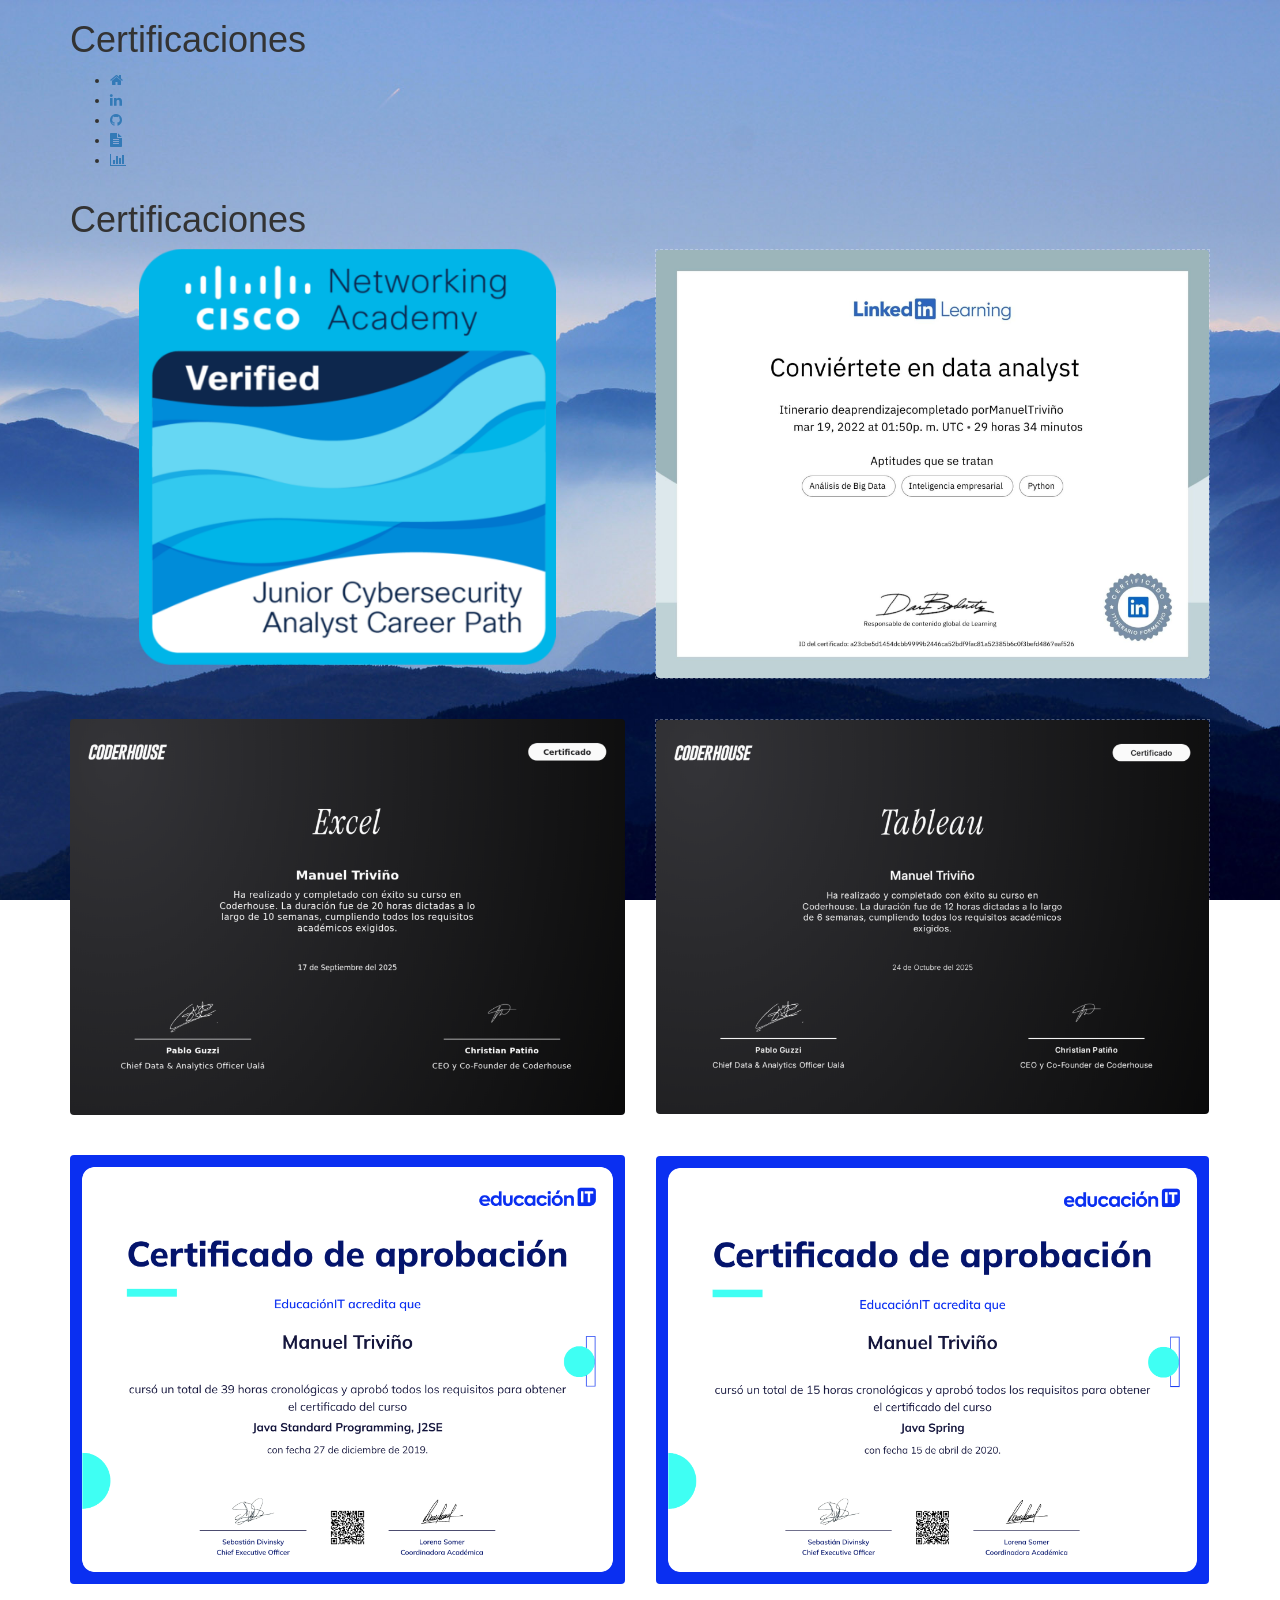
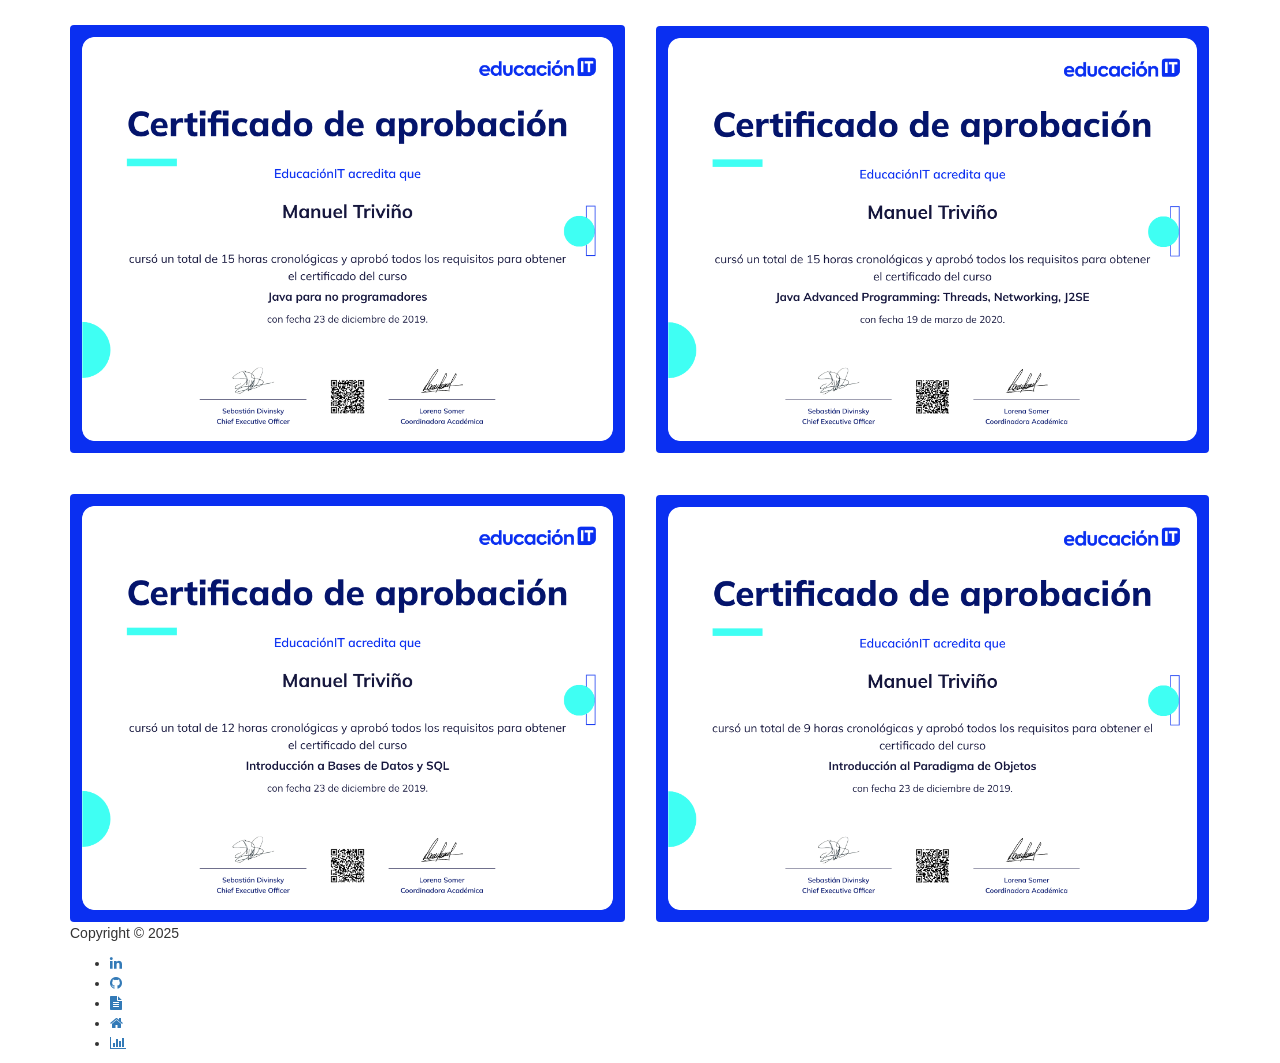
==== certificacion.html @ c51cb2e2 "Add files via upload" ====
<!DOCTYPE html>
<html lang="es">
<head>
	<meta charset="utf-8">
	<title>Presentación Visual</title>
	<meta http-equiv="X-UA-Compatible" content="IE=Edge">
	<meta name="viewport" content="width=device-width, initial-scale=1">
	<meta name="keywords" content="">
	<meta name="description" content="">

	<!-- stylesheet css -->
	<link rel="stylesheet" href="css/bootstrap.min.css">
	<link rel="stylesheet" href="css/font-awesome.min.css">
	<link rel="stylesheet" href="css/templatemo-blue.css">
	<link rel="icon" type="image/x-icon" href="images/logo2.PNG" /> 
</head>
<body data-spy="scroll" data-target=".navbar-collapse">

<!-- preloader section -->
<div class="preloader">
	<div class="sk-spinner sk-spinner-wordpress">
       <span class="sk-inner-circle"></span>
     </div>
</div>

<!-- header section -->
<header>
	<div class="container">
		<div class="row">
			<div class="col-md-12 col-sm-12">
				<!--<img src="images/perfil.jpg" class="img-responsive img-circle tm-border" alt="perfil">
				<hr>
				<!-- Texto eliminado, imagen agregada -->
				<div style="margin-top: 20px;">
                    <h1 class="white bold shadow">Certificaciones</h1>
				</div>
			</div>
		</div>
	</div> 
	<div class="container">
		<div class="row">
			<div class="col-md-12 col-sm-12">
				<ul class="social-icons">
					<li><a href="index.html" class="fa fa-home"></a></li>
					<li><a href="https://www.linkedin.com/in/manuel-trivi%C3%B1o-diaz-/" class="fa fa-linkedin"></a></li>  
					<li><a href="https://github.com/Manueltrivino" class="fa fa-github"></a></li>
					<li><a href="images/Manuel-Triviño.pdf" class="fa fa-file-text" title="Mi CV"></a></li>
					<li><a href="Tableau.html" class="fa fa-bar-chart" title="Data Analist" aria-label="Ver dashboard en Tableau"></a></li> 
					
					
				</ul>
			</div>
		</div>
	</div>
</header>
<div class="container">
	<div class="row">
		<div class="col-md-12 col-sm-12">
			<div style="margin-top: 20px;" id="tableau">
				<h1 class="white bold shadow">Certificaciones</h1>
			</div>
		</div>
	</div>
</div> 
		
<!-- about and skills section -->
<section class="container">
	<div class="row">
		<!-- Bloque Izquierdo: About (Informacion General Cine) -->
		<div class="col-md-6 col-sm-12">
			<div class="about">
				<!-- Texto eliminado, imagen agregada -->
				<img src="images/certis/junior-cybersecurity-analyst-career-path.1.png" class="img-responsive center-block" style="width: 75%; border-radius: 4px;" alt="Sibersecurity Analyst">
			</div>
		</div>
		
		<!-- Bloque Derecho: Skills (Mantiene estructura vacía o lista para contenido) -->
		<div class="col-md-6 col-sm-12">
			<div class="skills">
				<!-- Textos y barras eliminados para conservar estructura limpia -->
				
				<div style="min-height: 200px; border: 1px dashed rgba(255,255,255,0.3); display: flex; align-items: center; justify-content: center;">
					<!--<span style="color: rgba(255,255,255,0.5);">Espacio reservado</span> -->
                    <img src="images/certis/CertificadoDeFinalizacion_Conviertete en data analyst.pdf.jpg" class="img-responsive center-block" style="width: 100%; border-radius: 4px;" alt="General Cine">
				</div>
			</div>
		</div>
	</div>
</section> 





<!-- about and skills section -->
 <div style="margin-top: 40px;">
<section class="container">
	<div class="row">
		<!-- Bloque Izquierdo: About (Informacion General Cine) -->
		<div class="col-md-6 col-sm-12">
			<div class="about">
				<!-- Texto eliminado, imagen agregada -->
				<img src="images/certis/excel.png" class="img-responsive center-block" style="width: 100%; border-radius: 4px;" alt="General Cine">
			</div>
		</div>
		
		<!-- Bloque Derecho: Skills (Mantiene estructura vacía o lista para contenido) -->
		<div class="col-md-6 col-sm-12">
			<div class="skills">
				<!-- Textos y barras eliminados para conservar estructura limpia -->
				
				<div style="min-height: 200px; border: 1px dashed rgba(255,255,255,0.3); display: flex; align-items: center; justify-content: center;">
					<!--<span style="color: rgba(255,255,255,0.5);">Espacio reservado</span> -->
                    <img src="images/certis/tableu.png" class="img-responsive center-block" style="width: 100%; border-radius: 4px;" alt="General Cine">
				</div>
			</div>
		</div>
	</div>
</section>

<div style="margin-top: 40px;">
<section class="container">
	<div class="row">
		<!-- Bloque Izquierdo: About (Informacion General Cine) -->
		<div class="col-md-6 col-sm-12">
			<div class="about">
				<!-- Texto eliminado, imagen agregada -->
				<img src="images/certis/Certificado-Java-Standard-Programming,-J2SE-EducaciónIT.png" class="img-responsive center-block" style="width: 100%; border-radius: 4px;" alt="General Cine">
			</div>
		</div>
		
		<!-- Bloque Derecho: Skills (Mantiene estructura vacía o lista para contenido) -->
		<div class="col-md-6 col-sm-12">
			<div class="skills">
				<!-- Textos y barras eliminados para conservar estructura limpia -->
				
				<div style="min-height: 200px; border: 1px dashed rgba(255,255,255,0.3); display: flex; align-items: center; justify-content: center;">
					<!--<span style="color: rgba(255,255,255,0.5);">Espacio reservado</span> -->
                    <img src="images/certis/Certificado-Java-Spring-EducaciónIT.png" class="img-responsive center-block" style="width: 100%; border-radius: 4px;" alt="General Cine">
				</div>
			</div>
		</div>
	</div>
</section>

<div style="margin-top: 40px;">
<section class="container">
	<div class="row">
		<!-- Bloque Izquierdo: About (Informacion General Cine) -->
		<div class="col-md-6 col-sm-12">
			<div class="about">
				<!-- Texto eliminado, imagen agregada -->
				<img src="images/certis/Certificado-Java-para-no-programadores-EducaciónIT.png" class="img-responsive center-block" style="width: 100%; border-radius: 4px;" alt="General Cine">
			</div>
		</div>
		
		<!-- Bloque Derecho: Skills (Mantiene estructura vacía o lista para contenido) -->
		<div class="col-md-6 col-sm-12">
			<div class="skills">
				<!-- Textos y barras eliminados para conservar estructura limpia -->
				
				<div style="min-height: 200px; border: 1px dashed rgba(255,255,255,0.3); display: flex; align-items: center; justify-content: center;">
					<!--<span style="color: rgba(255,255,255,0.5);">Espacio reservado</span> -->
                    <img src="images/certis/Certificado-Java-Advanced-Programming_-Threads,-Networking,-J2SE-EducaciónIT.png" class="img-responsive center-block" style="width: 100%; border-radius: 4px;" alt="General Cine">
				</div>
			</div>
		</div>
	</div>
</section>

<div style="margin-top: 40px;">
<section class="container">
	<div class="row">
		<!-- Bloque Izquierdo: About (Informacion General Cine) -->
		<div class="col-md-6 col-sm-12">
			<div class="about">
				<!-- Texto eliminado, imagen agregada -->
				<img src="images/certis/Certificado-Introducción-a-Bases-de-Datos-y-SQL-EducaciónIT.png" class="img-responsive center-block" style="width: 100%; border-radius: 4px;" alt="General Cine">
			</div>
		</div>
		
		<!-- Bloque Derecho: Skills (Mantiene estructura vacía o lista para contenido) -->
		<div class="col-md-6 col-sm-12">
			<div class="skills">
				<!-- Textos y barras eliminados para conservar estructura limpia -->
				
				<div style="min-height: 200px; border: 1px dashed rgba(255,255,255,0.3); display: flex; align-items: center; justify-content: center;">
					<!--<span style="color: rgba(255,255,255,0.5);">Espacio reservado</span> -->
                    <img src="images/certis/Certificado-Introducción-al-Paradigma-de-Objetos-EducaciónIT.png" class="img-responsive center-block" style="width: 100%; border-radius: 4px;" alt="General Cine">
				</div>
			</div>
		</div>
	</div>
</section>



<!-- footer section -->
<footer>
	<div class="container">
		<div class="row">
			<div class="col-md-12 col-sm-12">
				<p>Copyright &copy; 2025</p>
				<ul class="social-icons">
					<li><a href="https://www.linkedin.com/in/manuel-trivi%C3%B1o-diaz-/" class="fa fa-linkedin"></a></li>
					<li><a href="https://github.com/Manueltrivino" class="fa fa-github"></a></li>
					<li><a href="images/Manuel-Triviño.pdf" class="fa fa-file-text" title="Mi CV"></a></li>
                    <li><a href="index.html" class="fa fa-home"></a></li>
					<li><a href="Tableau.html" class="fa fa-bar-chart" title="Data Analist" aria-label="Ver dashboard en Tableau"></a></li> 
				</ul>
			</div>
		</div>
	</div>
</footer>

<!-- javascript js -->	
<script src="js/jquery.js"></script>
<script src="js/bootstrap.min.js"></script>	
<script src="js/jquery.backstretch.min.js"></script>
<script src="js/custom.js"></script>

</body>
</html>
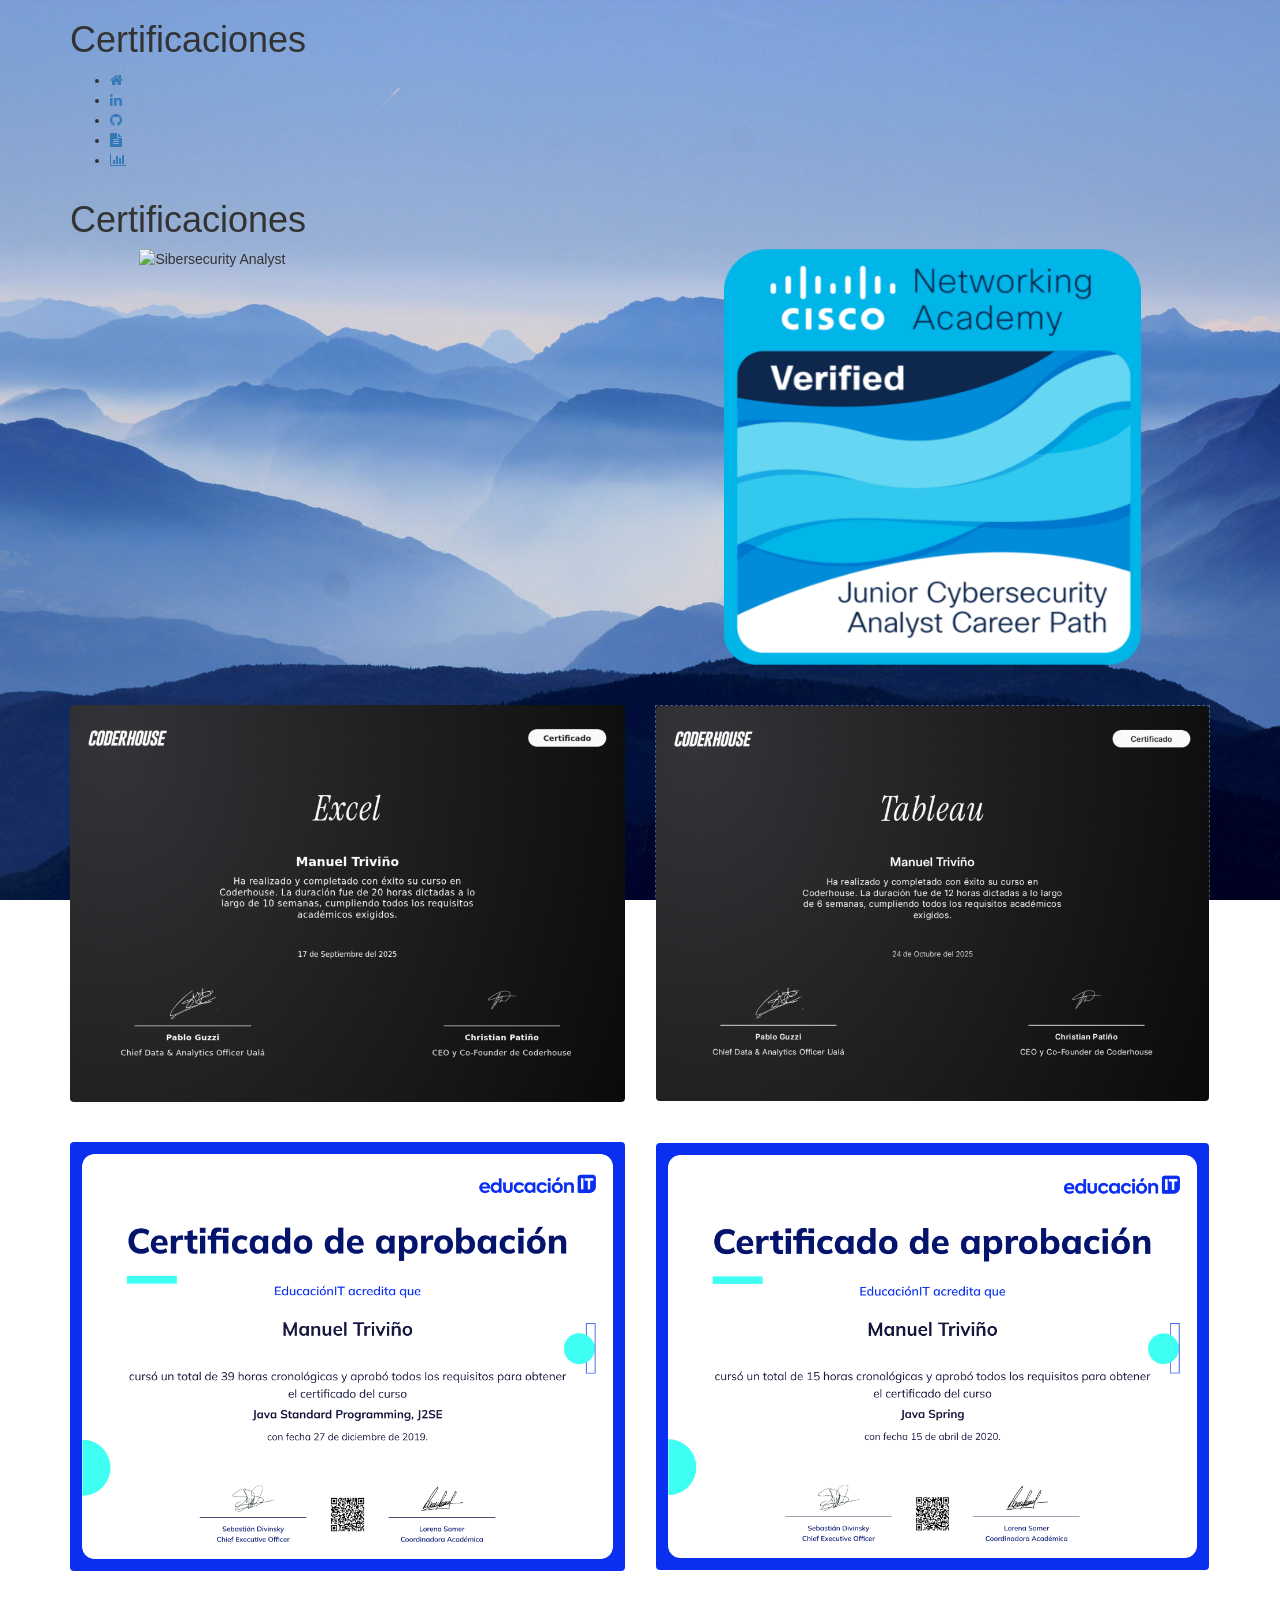
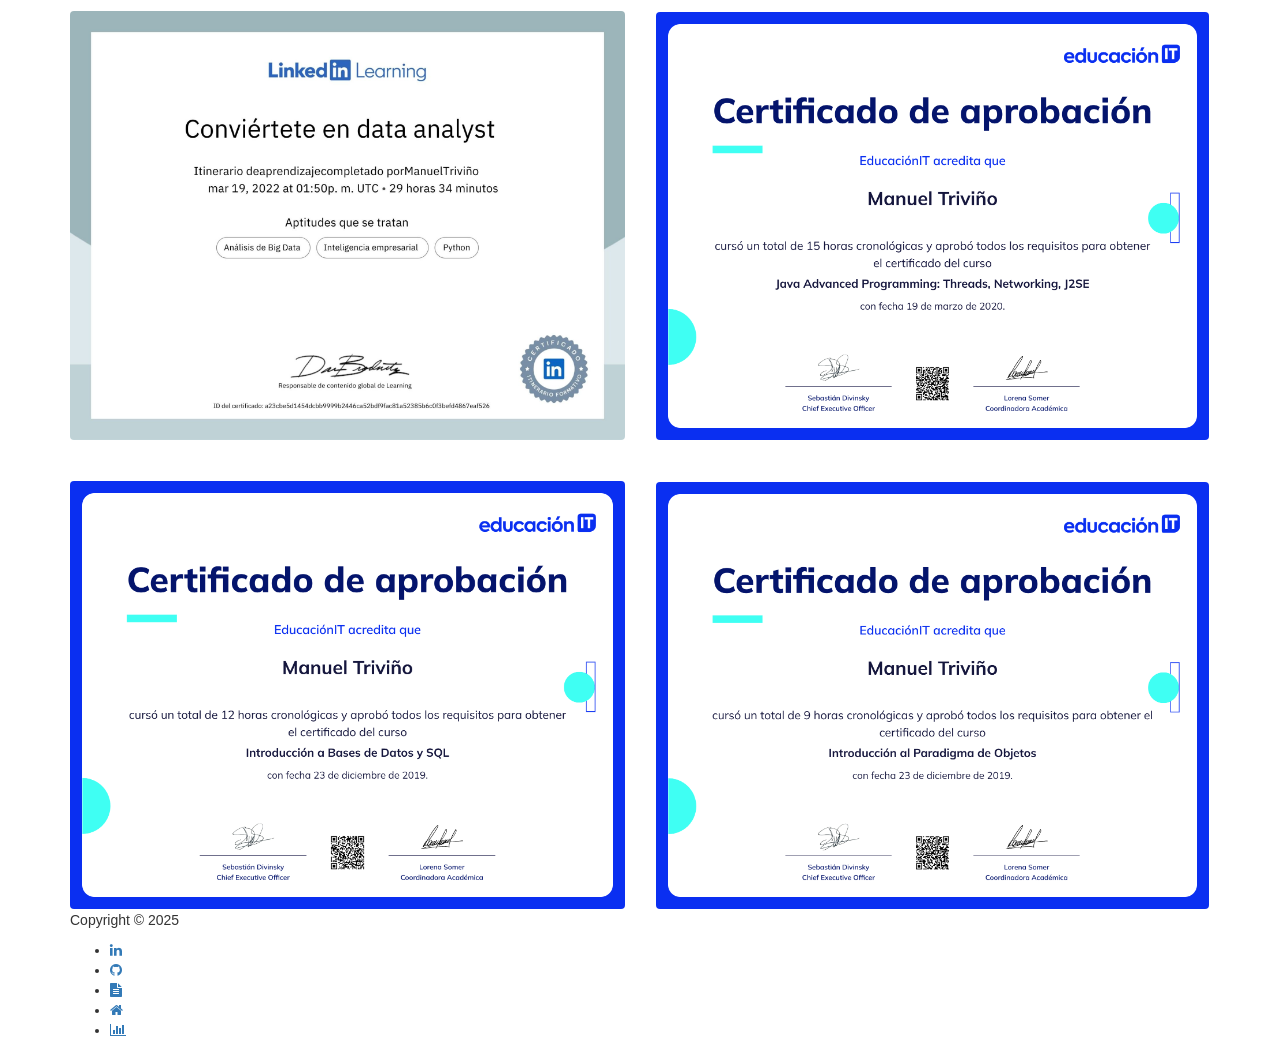
==== commit cf59b629: "Revise certification section and update images Updated certification images and links in the HTML fi" ====
--- a/certificacion.html
+++ b/certificacion.html
@@ -44,7 +44,7 @@
 					<li><a href="index.html" class="fa fa-home"></a></li>
 					<li><a href="https://www.linkedin.com/in/manuel-trivi%C3%B1o-diaz-/" class="fa fa-linkedin"></a></li>  
 					<li><a href="https://github.com/Manueltrivino" class="fa fa-github"></a></li>
-					<li><a href="images/Manuel-Triviño.pdf" class="fa fa-file-text" title="Mi CV"></a></li>
+					<li><a href="images/CV Manuel Triviño Analista de procesos.pdf" class="fa fa-file-text" title="Mi CV"></a></li>
 					<li><a href="Tableau.html" class="fa fa-bar-chart" title="Data Analist" aria-label="Ver dashboard en Tableau"></a></li> 
 					
 					
@@ -67,6 +67,12 @@
 <section class="container">
 	<div class="row">
 		<!-- Bloque Izquierdo: About (Informacion General Cine) -->
+		 <div class="col-md-6 col-sm-12">
+			<div class="about">
+				<!-- Texto eliminado, imagen agregada -->
+				<img src="images/certis/DataAnalyst.png" class="img-responsive center-block" style="width: 75%; border-radius: 4px;" alt="Sibersecurity Analyst">
+			</div>
+		</div>
 		<div class="col-md-6 col-sm-12">
 			<div class="about">
 				<!-- Texto eliminado, imagen agregada -->
@@ -74,17 +80,17 @@
 			</div>
 		</div>
 		
-		<!-- Bloque Derecho: Skills (Mantiene estructura vacía o lista para contenido) -->
-		<div class="col-md-6 col-sm-12">
-			<div class="skills">
-				<!-- Textos y barras eliminados para conservar estructura limpia -->
-				
-				<div style="min-height: 200px; border: 1px dashed rgba(255,255,255,0.3); display: flex; align-items: center; justify-content: center;">
-					<!--<span style="color: rgba(255,255,255,0.5);">Espacio reservado</span> -->
+		<!-- Bloque Derecho: Skills (Mantiene estructura vacía o lista para contenido) 
+		<div class="col-md-6 col-sm-12">
+			<div class="skills">
+				<!-- Textos y barras eliminados para conservar estructura limpia 
+				
+				<div style="min-height: 200px; border: 1px dashed rgba(255,255,255,0.3); display: flex; align-items: center; justify-content: center;">
+					<!--<span style="color: rgba(255,255,255,0.5);">Espacio reservado</span> 
                     <img src="images/certis/CertificadoDeFinalizacion_Conviertete en data analyst.pdf.jpg" class="img-responsive center-block" style="width: 100%; border-radius: 4px;" alt="General Cine">
 				</div>
 			</div>
-		</div>
+		</div>-->
 	</div>
 </section> 
 
@@ -150,7 +156,7 @@
 		<div class="col-md-6 col-sm-12">
 			<div class="about">
 				<!-- Texto eliminado, imagen agregada -->
-				<img src="images/certis/Certificado-Java-para-no-programadores-EducaciónIT.png" class="img-responsive center-block" style="width: 100%; border-radius: 4px;" alt="General Cine">
+                    <img src="images/certis/CertificadoDeFinalizacion_Conviertete en data analyst.pdf.jpg" class="img-responsive center-block" style="width: 100%; border-radius: 4px;" alt="General Cine">
 			</div>
 		</div>
 		
@@ -220,4 +226,4 @@
 <script src="js/custom.js"></script>
 
 </body>
-</html>+</html>
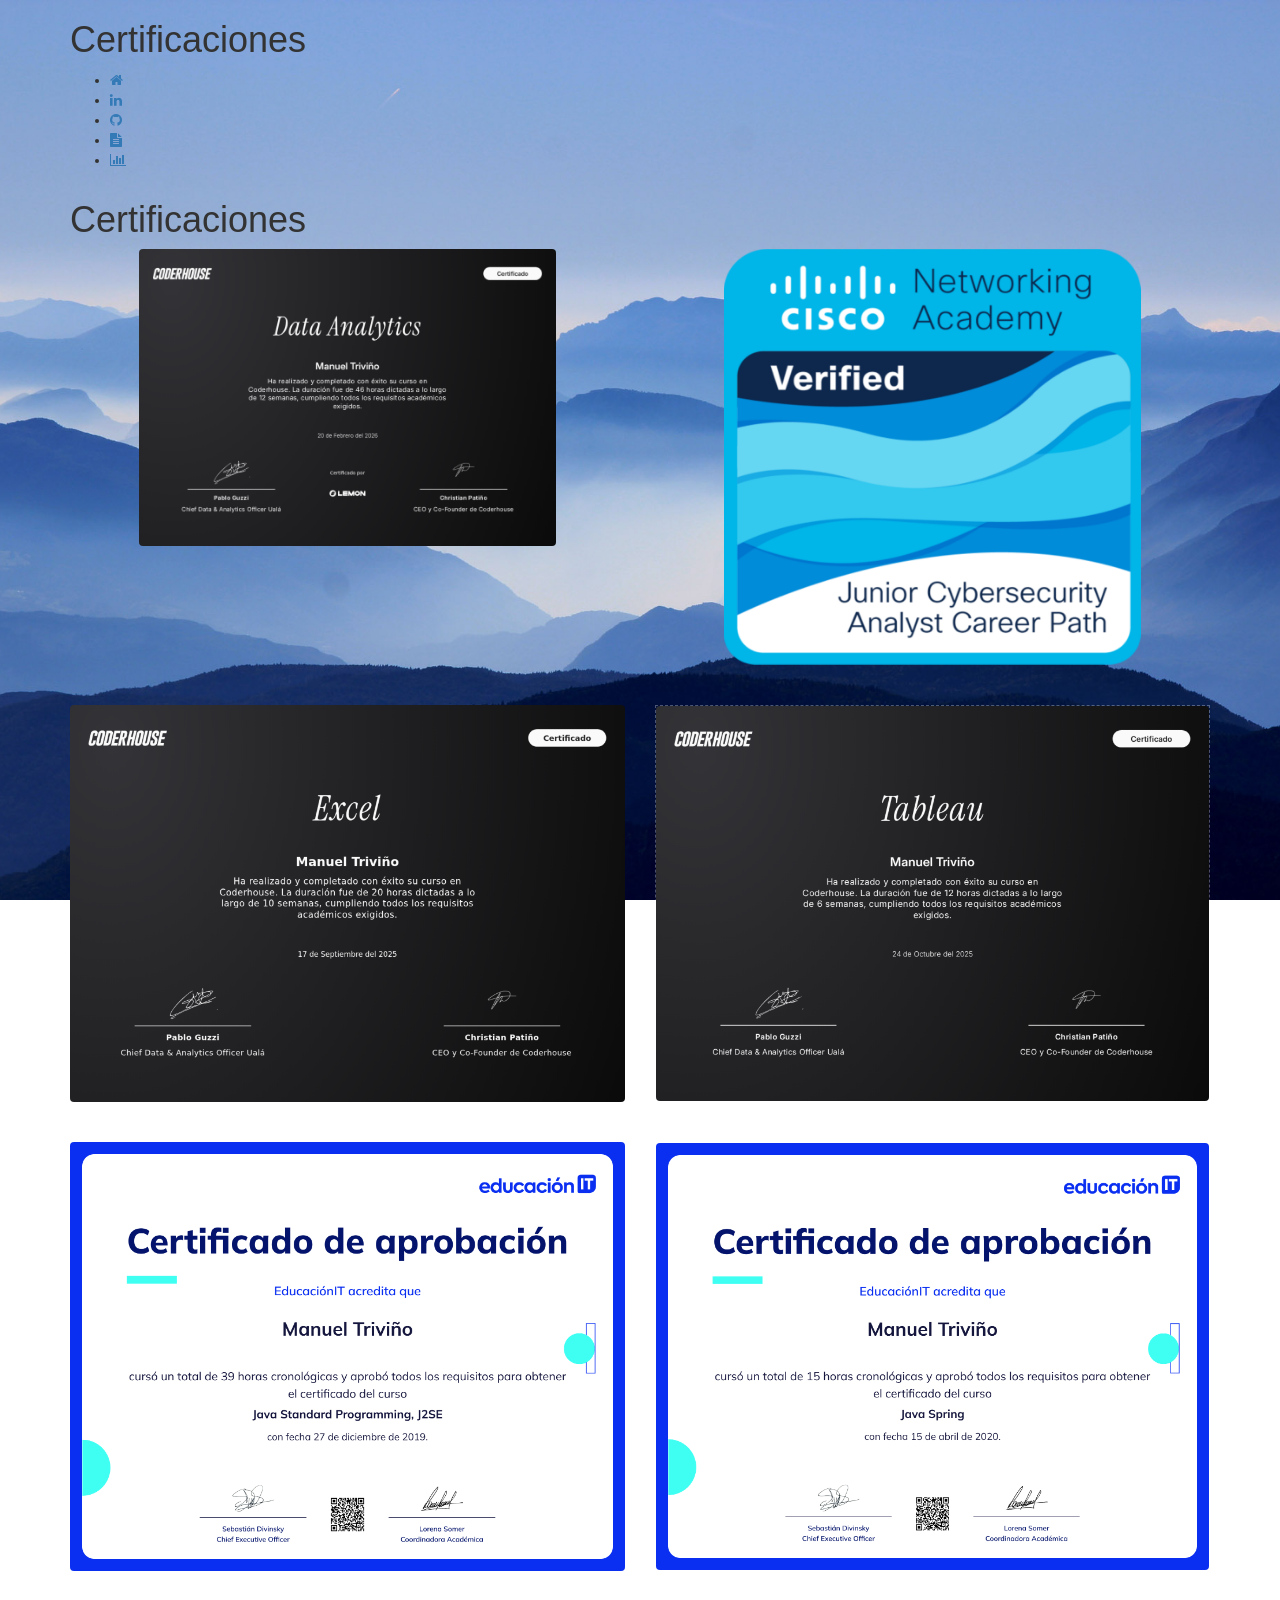
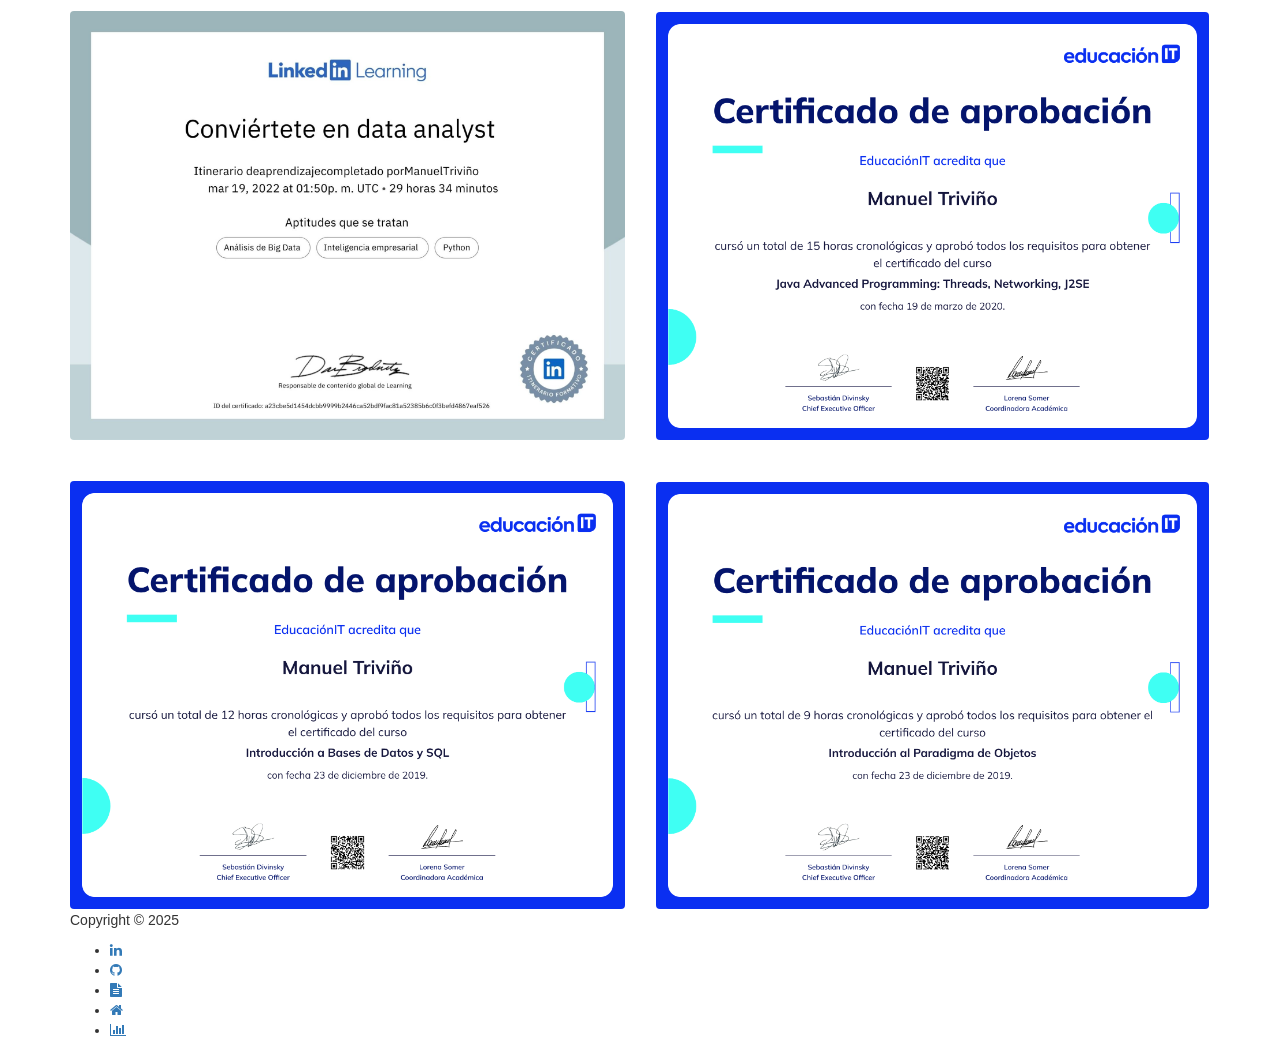
==== commit f9efd5c1: "Update certification images and links Updated certification images and added links to certificates." ====
--- a/certificacion.html
+++ b/certificacion.html
@@ -70,7 +70,7 @@
 		 <div class="col-md-6 col-sm-12">
 			<div class="about">
 				<!-- Texto eliminado, imagen agregada -->
-				<img src="images/certis/DataAnalyst.png" class="img-responsive center-block" style="width: 75%; border-radius: 4px;" alt="Sibersecurity Analyst">
+				<a href="https://pub.coderhouse.com/certificates/8c57dca7-8358-4f3e-b39b-323b5b0e05f8?v=1"><img src="images/certis/DataAnalyst.png" class="img-responsive center-block" style="width: 75%; border-radius: 4px;" alt="Sibersecurity Analyst"></a>
 			</div>
 		</div>
 		<div class="col-md-6 col-sm-12">
@@ -106,18 +106,18 @@
 		<div class="col-md-6 col-sm-12">
 			<div class="about">
 				<!-- Texto eliminado, imagen agregada -->
-				<img src="images/certis/excel.png" class="img-responsive center-block" style="width: 100%; border-radius: 4px;" alt="General Cine">
-			</div>
-		</div>
-		
-		<!-- Bloque Derecho: Skills (Mantiene estructura vacía o lista para contenido) -->
-		<div class="col-md-6 col-sm-12">
-			<div class="skills">
-				<!-- Textos y barras eliminados para conservar estructura limpia -->
-				
-				<div style="min-height: 200px; border: 1px dashed rgba(255,255,255,0.3); display: flex; align-items: center; justify-content: center;">
-					<!--<span style="color: rgba(255,255,255,0.5);">Espacio reservado</span> -->
-                    <img src="images/certis/tableu.png" class="img-responsive center-block" style="width: 100%; border-radius: 4px;" alt="General Cine">
+				<a href="https://pub.coderhouse.com/certificates/8c57dca7-8358-4f3e-b39b-323b5b0e05f8?v=1"><img src="images/certis/excel.png" class="img-responsive center-block" style="width: 100%; border-radius: 4px;" alt="General Cine"></a>
+			</div>
+		</div>
+		
+		<!-- Bloque Derecho: Skills (Mantiene estructura vacía o lista para contenido) -->
+		<div class="col-md-6 col-sm-12">
+			<div class="skills">
+				<!-- Textos y barras eliminados para conservar estructura limpia -->
+				
+				<div style="min-height: 200px; border: 1px dashed rgba(255,255,255,0.3); display: flex; align-items: center; justify-content: center;">
+					<!--<span style="color: rgba(255,255,255,0.5);">Espacio reservado</span> -->
+                    <a href="https://pub.coderhouse.com/certificates/8c57dca7-8358-4f3e-b39b-323b5b0e05f8?v=1"><img src="images/certis/tableu.png" class="img-responsive center-block" style="width: 100%; border-radius: 4px;" alt="General Cine"></a>
 				</div>
 			</div>
 		</div>
